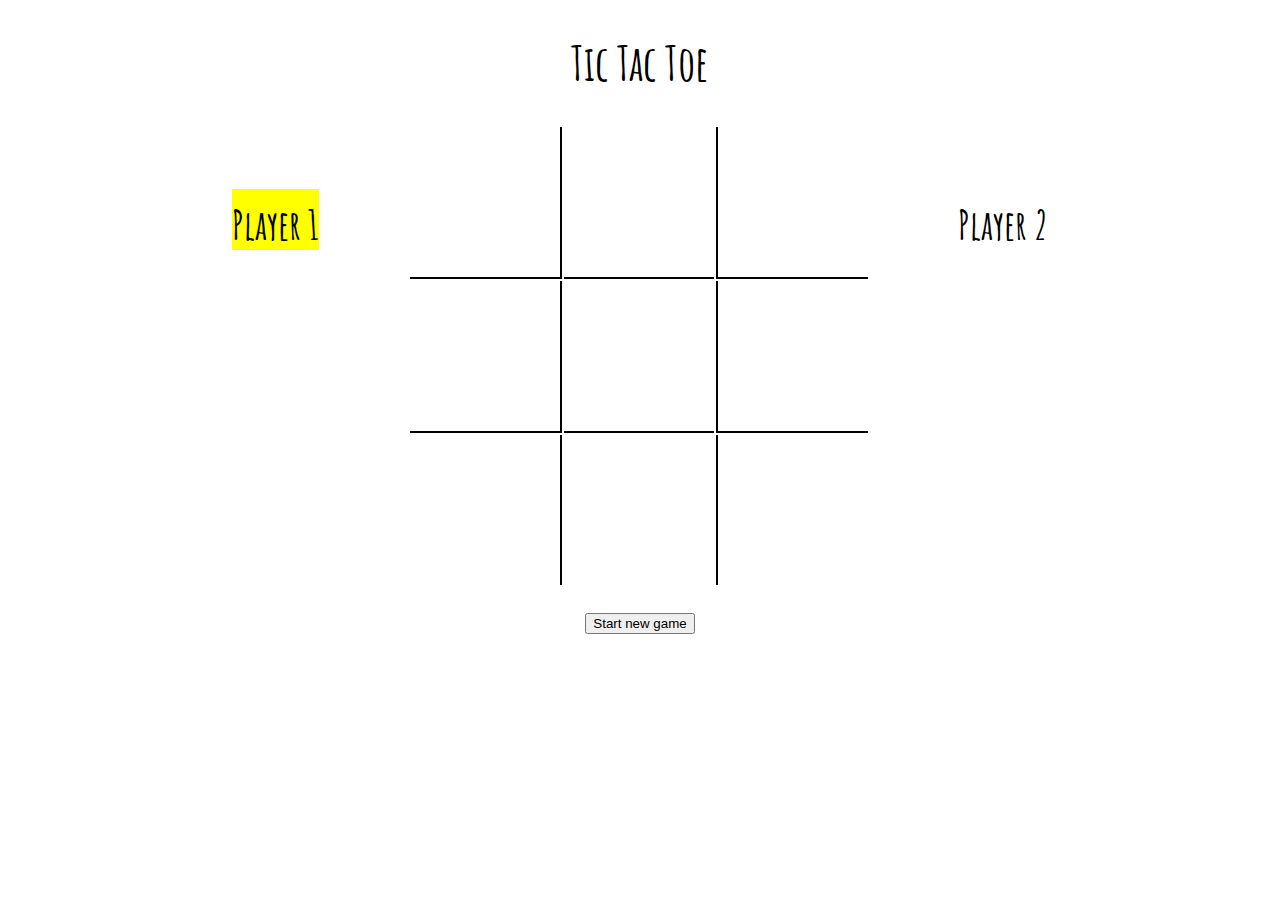
==== index.html @ c63a0561 "adds refactored version of scripts.js; bugs fixed; one last bug -- tie alert not working" ====
<!DOCTYPE html>
<html>
  <head>
    <meta charset="utf-8">
    <link rel="stylesheet" href="styles.css"></link>
    <link href='https://fonts.googleapis.com/css?family=Amatic+SC:400,700' rel='stylesheet' type='text/css'>
    <script src="https://ajax.googleapis.com/ajax/libs/jquery/1.12.2/jquery.min.js"></script>
    <script src="scripts_refactored.js"></script>
    <title>Tic Tac Toe</title>
  </head>
  <body>
    <div id='header'><h1>Tic Tac Toe</h1></div>
    <div id='container'>
      <div class='player one active'><h4>Player 1</h4></div>
      <div class='player two'><h4>Player 2</h4></div>
      <table>
        <tr class='row1'>
          <td id='1' class='square t r check'></td>
          <td id='2' class='square t check'></td>
          <td id='3' class='square t l check'></td>
        </tr>
        <tr class='row2'>
          <td id='4' class='square m r check'></td>
          <td id='5' class='square m'></td>
          <td id='6' class='square m l'></td>
        </tr>
        <tr class='row3'>
          <td id='7' class='square r check'></td>
          <td id='8' class='square'></td>
          <td id='9' class='square l'></td>
        </tr>
      </table>
    </div>
    <button id="refresh" type="button">Start new game</button>
  </body>
</html>
---- styles.css ----
body {
  font-family: 'Amatic SC', cursive;
}

h1 {
  text-align: center;
  font-size: 3rem;
  display: block;
}

button {
  display: block;
  margin: 0 auto;
}

#container {
  display: flex;
  flex-direction: row;
  justify-content: center;
  margin-bottom: 2%;
}

div.player {
  font-size: 2.5rem;
  margin: 5% 7%;
  position: relative;
  height: 25%;
}

div.player.active {
  background: yellow;
}

img {
  position: absolute;
  width: 100%;
  z-index: -1;
  left: 0;
  top: 0;
}

h4 {
  margin: 10px 0 0 0;
}

div.one {
  order: 1;
}

div.two {
  order: 3;
}

table {
  margin-top: 5% 3% 0 3%;
  padding: 0;
  order: 2;
}

tr.row1 {
  padding: 0;
  margin: 0;
}

td {
  height: 150px;
  width: 150px;
  padding: 0;
  margin: 0;
}

td:hover {
  background-color: lightblue;
  cursor: pointer;
}

td:not(:empty):hover {
  background-color: lightgray;
  cursor: default;
}

td.t {
  border-bottom: 2px solid black;
}

td.m {
  border-bottom: 2px solid black;
}

td.l {
  border-left: 2px solid black;
}

td.r {
  border-right: 2px solid black;
}

td.marked {
  font-weight: bold;
  font-size: 5rem;
  text-align: center;
}

td.marked.x {
  color: #3FBFBF;
}

td.marked.o {
  color: #7FBF3F;
}
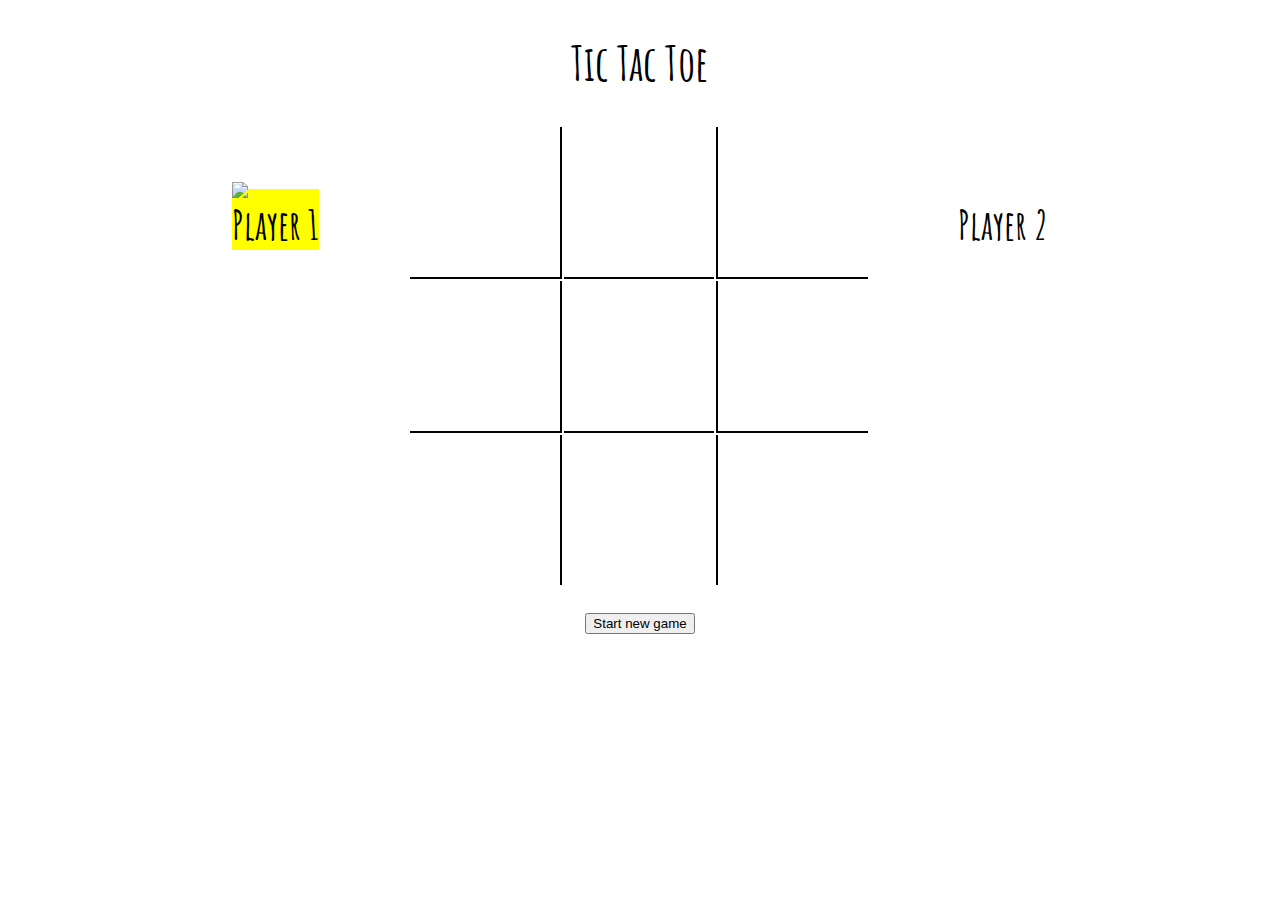
==== commit 010ee97c: "adds addtl styling" ====
--- a/index.html
+++ b/index.html
@@ -11,8 +11,8 @@
   <body>
     <div id='header'><h1>Tic Tac Toe</h1></div>
     <div id='container'>
-      <div class='player one active'><h4>Player 1</h4></div>
-      <div class='player two'><h4>Player 2</h4></div>
+      <div class='player one active'><img src="/Users/rhamlin/TicTacToe/images/playerhighlighter.jpg"><h4>Player 1</h4></div>
+      <div class='player two'><img src="/Users/rhamlin/TicTacToe/images/playerhighlighter.jpg"><h4>Player 2</h4></div>
       <table>
         <tr class='row1'>
           <td id='1' class='square t r check'></td>
--- a/styles.css
+++ b/styles.css
@@ -31,12 +31,16 @@
   background: yellow;
 }
 
+div.player.active > img {
+  display: flex;
+}
+
 img {
   position: absolute;
+  display: none;
   width: 100%;
-  z-index: -1;
   left: 0;
-  top: 0;
+  top: -10%;
 }
 
 h4 {
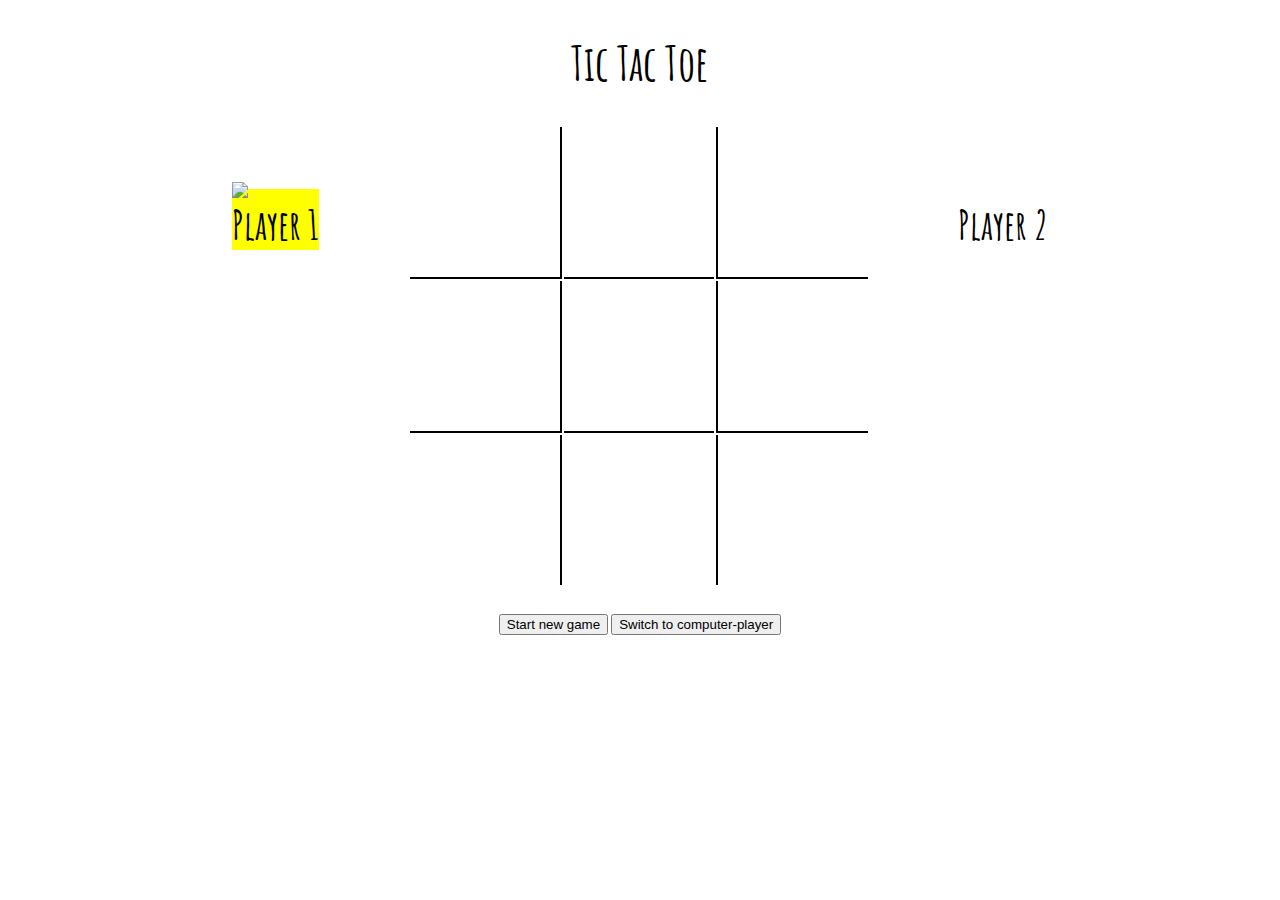
==== commit c9c21e08: "adds styling to computer version; adds buttons on each version to access the other" ====
--- a/index.html
+++ b/index.html
@@ -11,8 +11,8 @@
   <body>
     <div id='header'><h1>Tic Tac Toe</h1></div>
     <div id='container'>
-      <div class='player one active'><img src="/Users/rhamlin/TicTacToe/images/playerhighlighter.jpg"><h4>Player 1</h4></div>
-      <div class='player two'><img src="/Users/rhamlin/TicTacToe/images/playerhighlighter.jpg"><h4>Player 2</h4></div>
+      <div class='player one active'><img src="http://i.imgur.com/mhx1irD.jpg?1"><h4>Player 1</h4></div>
+      <div class='player two'><img src="http://i.imgur.com/mhx1irD.jpg?1"><h4>Player 2</h4></div>
       <table>
         <tr class='row1'>
           <td id='1' class='square t r check'></td>
@@ -32,5 +32,6 @@
       </table>
     </div>
     <button id="refresh" type="button">Start new game</button>
+    <button id="refresh" type="button">Switch to computer-player</button>
   </body>
 </html>
--- a/styles.css
+++ b/styles.css
@@ -1,5 +1,6 @@
 body {
   font-family: 'Amatic SC', cursive;
+  text-align: center;
 }
 
 h1 {
@@ -9,7 +10,7 @@
 }
 
 button {
-  display: block;
+  display: inline-block;
   margin: 0 auto;
 }
 
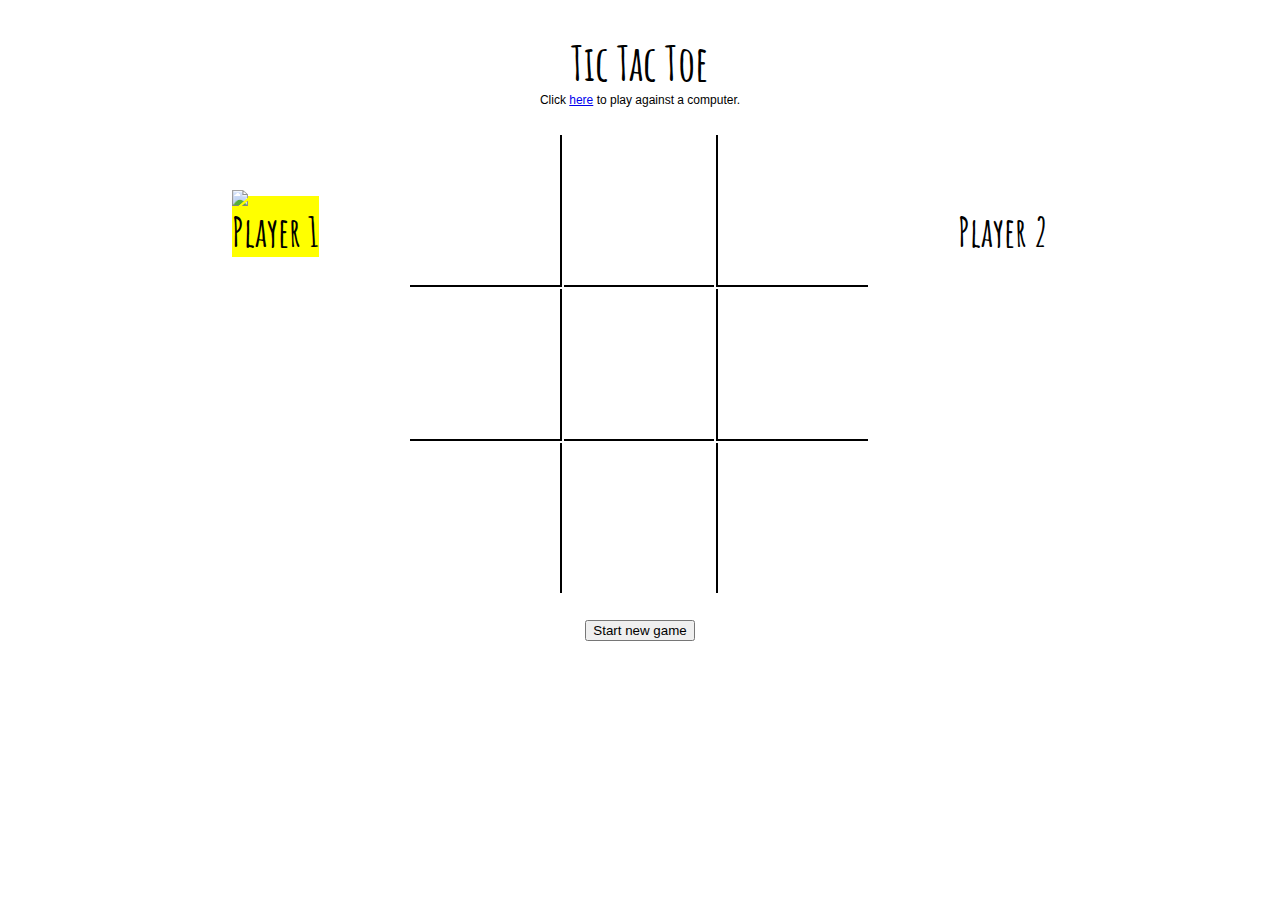
==== commit b028cc17: "finalizes random and 2 player versions of game" ====
--- a/index.html
+++ b/index.html
@@ -9,7 +9,8 @@
     <title>Tic Tac Toe</title>
   </head>
   <body>
-    <div id='header'><h1>Tic Tac Toe</h1></div>
+    <h1>Tic Tac Toe</h1>
+    <p>Click <a href="./computer.html">here</a> to play against a computer.<br>&nbsp;</p>
     <div id='container'>
       <div class='player one active'><img src="http://i.imgur.com/mhx1irD.jpg?1"><h4>Player 1</h4></div>
       <div class='player two'><img src="http://i.imgur.com/mhx1irD.jpg?1"><h4>Player 2</h4></div>
@@ -32,6 +33,5 @@
       </table>
     </div>
     <button id="refresh" type="button">Start new game</button>
-    <button id="refresh" type="button">Switch to computer-player</button>
   </body>
 </html>
--- a/styles.css
+++ b/styles.css
@@ -7,10 +7,18 @@
   text-align: center;
   font-size: 3rem;
   display: block;
+  margin-bottom: 0;
+  padding: 0;
+}
+
+p {
+  font-family: 'Helvetica Neue', sans-serif;
+  font-size: 12px;
+  margin-top: 0;
 }
 
 button {
-  display: inline-block;
+  display: block;
   margin: 0 auto;
 }
 
